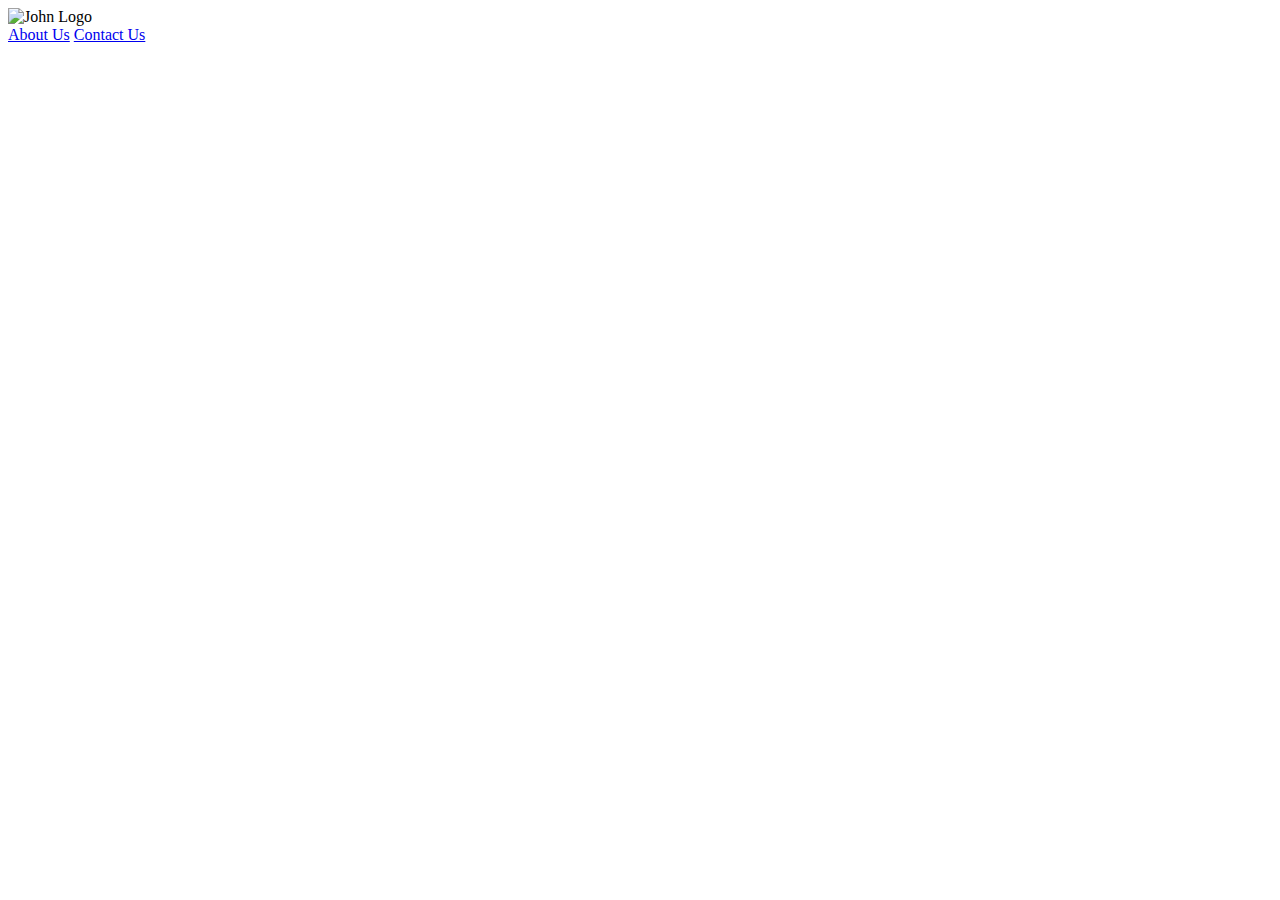
==== pages/about-us.html @ f7e7f52e "done adding all the references. and starting to create other pages, like about us, contact us and fo" ====
<!DOCTYPE html>
<html lang="en">
	<head>
		<meta charset="UTF-8" />
		<meta http-equiv="X-UA-Compatible" content="IE=edge" />
		<meta name="viewport" content="width=device-width, initial-scale=1.0" />
		<title>John Laderas - About Us</title>
	</head>
	<body>
		<header>
			<div class="nav-logo">
				<img src="./img/John Logo 02.png" alt="John Logo" width="100px" />
			</div>
			<nav>
				<a href="#">About Us</a>
				<a href="#">Contact Us</a>
			</nav>
		</header>
	</body>
</html>
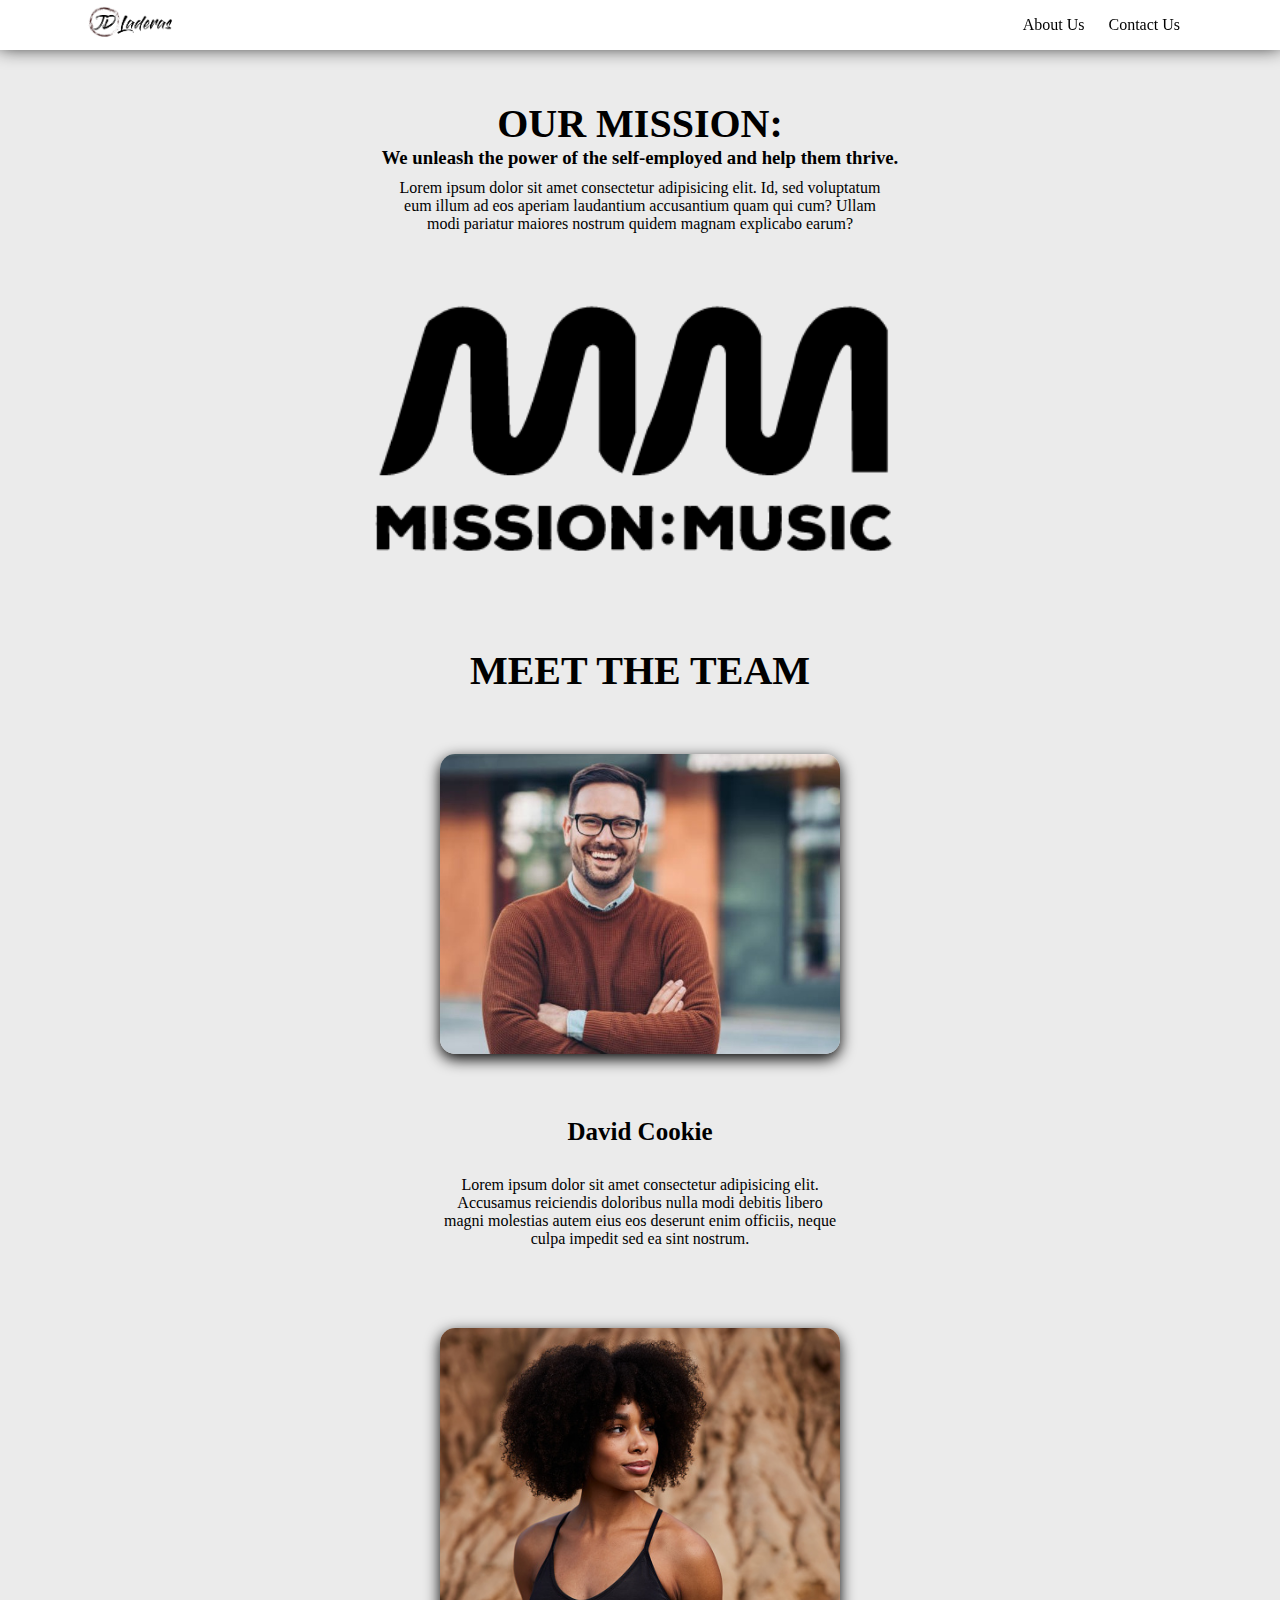
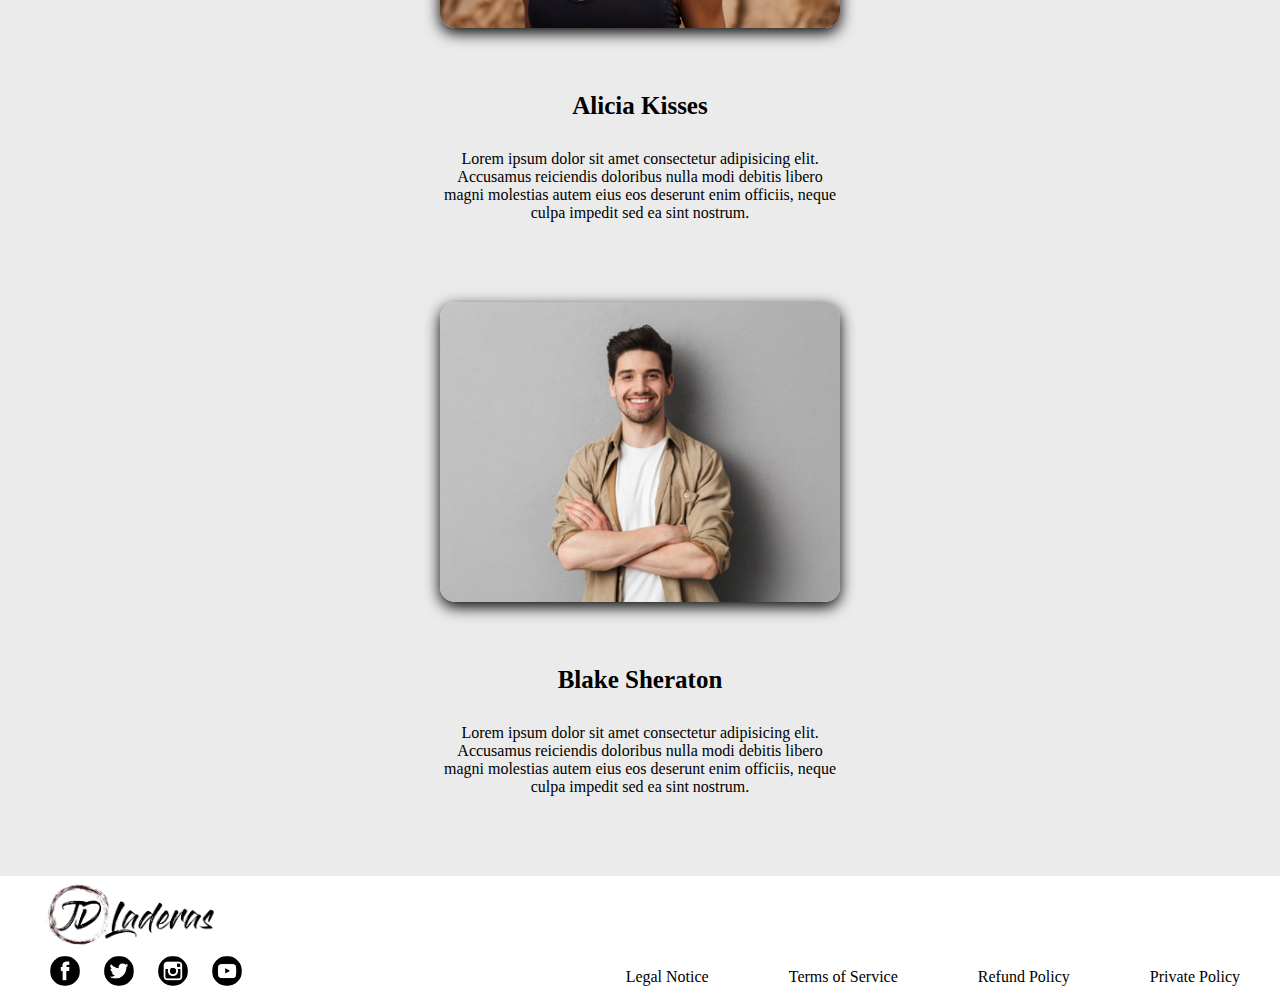
==== commit 8a1f4948: "form page will be my last page to create." ====
--- a/pages/about-us.html
+++ b/pages/about-us.html
@@ -4,17 +4,112 @@
 		<meta charset="UTF-8" />
 		<meta http-equiv="X-UA-Compatible" content="IE=edge" />
 		<meta name="viewport" content="width=device-width, initial-scale=1.0" />
+		<link rel="stylesheet" href="../css/about-us.css" />
 		<title>John Laderas - About Us</title>
 	</head>
+
 	<body>
-		<header>
+		<header class="header">
 			<div class="nav-logo">
-				<img src="./img/John Logo 02.png" alt="John Logo" width="100px" />
+				<a href="../index.html">
+					<img src="../img/John Logo 02.png" alt="John Logo" width="100px"
+				/></a>
 			</div>
 			<nav>
-				<a href="#">About Us</a>
-				<a href="#">Contact Us</a>
+				<a href="./about-us.html">About Us</a>
+				<a href="./contact-us.html">Contact Us</a>
 			</nav>
 		</header>
+
+		<main class="main">
+			<h2>Our Mission:</h2>
+			<h3>We unleash the power of the self-employed and help them thrive.</h3>
+			<p>
+				Lorem ipsum dolor sit amet consectetur adipisicing elit. Id, sed
+				voluptatum eum illum ad eos aperiam laudantium accusantium quam qui cum?
+				Ullam modi pariatur maiores nostrum quidem magnam explicabo earum?
+			</p>
+			<div class="main-mission">
+				<img src="../img/Mission.png" alt="John Mission" />
+			</div>
+		</main>
+
+		<section class="section1-feature">
+			<h1>Meet The Team</h1>
+			<div class="features">
+				<div class="feature-img">
+					<img src="../img/Man 2.jpg" alt="playlist" width="300px" />
+				</div>
+
+				<div class="feature-text">
+					<h3>David Cookie</h3>
+					<p>
+						Lorem ipsum dolor sit amet consectetur adipisicing elit. Accusamus
+						reiciendis doloribus nulla modi debitis libero magni molestias autem
+						eius eos deserunt enim officiis, neque culpa impedit sed ea sint
+						nostrum.
+					</p>
+				</div>
+
+				<div class="feature-img">
+					<img src="../img/Woman 1.jpg" alt="playlist" width="300px" />
+				</div>
+
+				<div class="feature-text">
+					<h3>Alicia Kisses</h3>
+					<p>
+						Lorem ipsum dolor sit amet consectetur adipisicing elit. Accusamus
+						reiciendis doloribus nulla modi debitis libero magni molestias autem
+						eius eos deserunt enim officiis, neque culpa impedit sed ea sint
+						nostrum.
+					</p>
+				</div>
+
+				<div class="feature-img">
+					<img src="../img/Man 1.jpg" alt="playlist" width="300px" />
+				</div>
+
+				<div class="feature-text">
+					<h3>Blake Sheraton</h3>
+					<p class="text3">
+						Lorem ipsum dolor sit amet consectetur adipisicing elit. Accusamus
+						reiciendis doloribus nulla modi debitis libero magni molestias autem
+						eius eos deserunt enim officiis, neque culpa impedit sed ea sint
+						nostrum.
+					</p>
+				</div>
+			</div>
+		</section>
+
+		<footer>
+			<div class="footer-left">
+				<div class="footer-logo">
+					<a href="../index.html"
+						><img src="../img/John Logo 02.png" alt="John Logo" width="100px"
+					/></a>
+				</div>
+				<div class="footer-icons">
+					<a href="#"
+						><img src="../img/Facebook Icon.png" alt="FB" width="30px"
+					/></a>
+					<a href="#"
+						><img src="../img/Twitter Icon.png" alt="TWITTER" width="30px"
+					/></a>
+					<a href="#"
+						><img src="../img/Instagram Icon.png" alt="INSTAGRAM" width="30px"
+					/></a>
+					<a href="#"
+						><img src="../img/Youtube Icon.png" alt="YOUTUBE" width="30px"
+					/></a>
+				</div>
+			</div>
+
+			<div class="footer-right">
+				<a href="#">Legal Notice</a>
+				<a href="#">Terms of Service</a>
+				<a href="#">Refund Policy</a>
+				<a href="#">Private Policy</a>
+			</div>
+		</footer>
 	</body>
 </html>
--- a/css/about-us.css
+++ b/css/about-us.css
@@ -0,0 +1,79 @@
+/*  ---------- IMPORT CSS ---------- */
+
+@import url(./header-footer.css);
+
+/* ---------- MAIN SECTION ---------- */
+
+.main {
+	/* display: flex; */
+	text-align: center;
+	padding: 100px 0 0px;
+}
+
+main > h2 {
+	font-size: 40px;
+	text-transform: uppercase;
+	text-align: center;
+}
+main > p {
+	width: 500px;
+	margin: 10px auto;
+}
+
+.main-mission > img {
+	width: 800px;
+	height: 400px;
+	object-fit: cover;
+	/* border: 1px solid red; */
+}
+
+/*  ---------- SECTION 1 ---------- */
+
+.section1-feature {
+	text-align: center;
+	margin: 0px 10px;
+}
+
+.section1-feature > h1 {
+	font-size: 40px;
+	text-transform: uppercase;
+}
+
+.features {
+	display: grid;
+	grid-template-columns: 1fr;
+	grid-template-rows: 1fr;
+	justify-items: center;
+	align-items: center;
+	margin-top: 10px;
+}
+
+.feature-img {
+	margin-top: 50px;
+}
+
+.feature-img > img {
+	width: 400px;
+	height: 300px;
+	object-fit: cover;
+	border-radius: 15px;
+	box-shadow: 0px 5px 15px black;
+}
+
+.feature-text {
+	width: 500px;
+	margin-top: 60px;
+}
+
+.feature-text h3 {
+	font-size: 25px;
+}
+
+.feature-text > p {
+	padding: 30px 50px;
+	text-align: center;
+}
+
+.text3 {
+	margin-bottom: 50px;
+}
